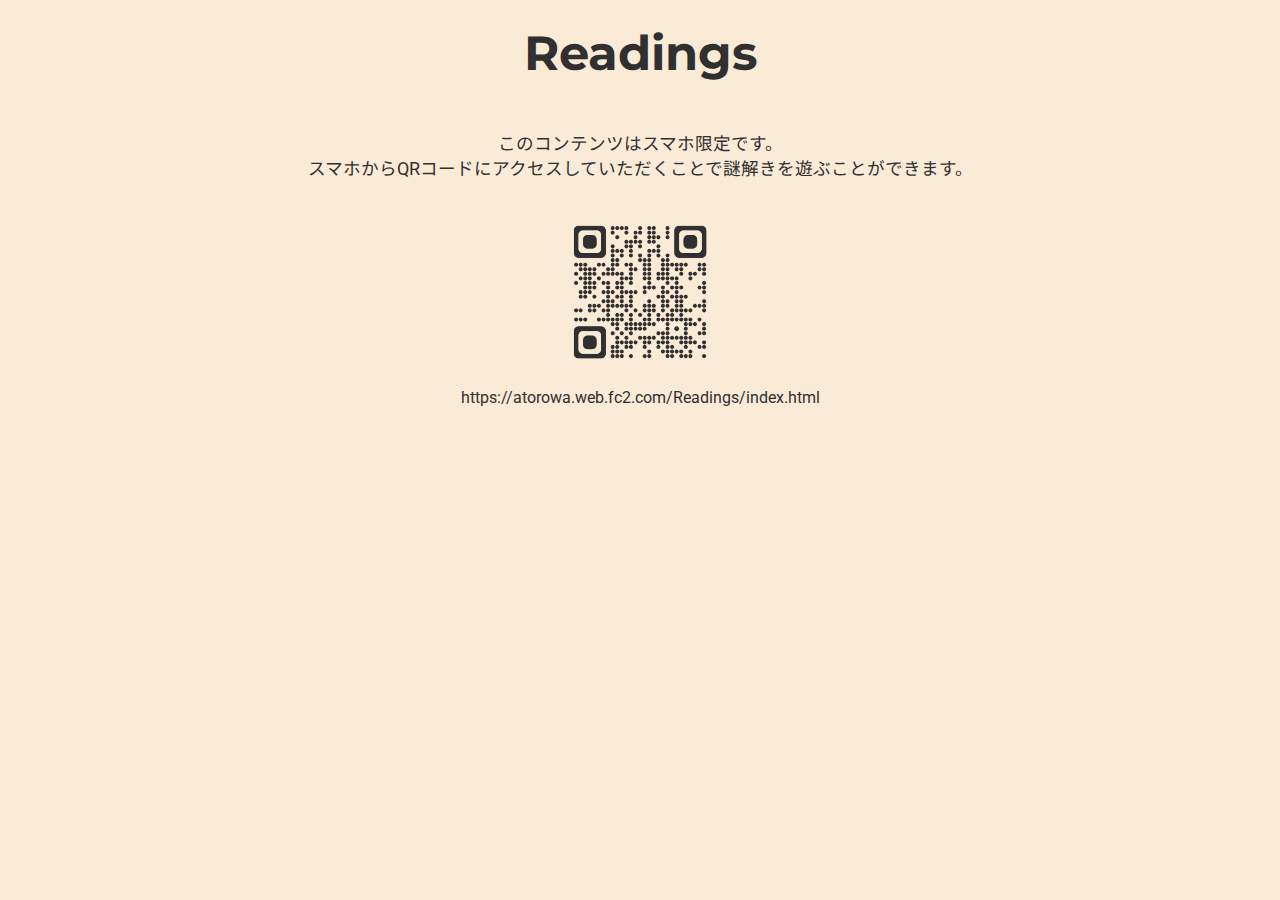
==== Readings/index.html @ c9746bf7 "Add files via upload" ====
<!doctype html>
<html lang="ja">

<head>
	<meta http-equiv="content-type" content="text/html; charset=UTF-8">
	<title>Readings</title>
	<link rel="stylesheet" href="css/style.css">
	<meta name="viewport" content="width=device-width, initial-scale=1, shrink-to-fit=no">
	<link rel="preconnect" href="https://fonts.googleapis.com">
	<link rel="preconnect" href="https://fonts.gstatic.com" crossorigin>
	<link
		href="https://fonts.googleapis.com/css2?family=Montserrat:wght@600;700&family=Noto+Sans+JP:wght@300;400;500;700&family=Roboto:wght@300;400;500;700&display=swap"
		rel="stylesheet">
	<meta property="og:title" content="Readings" />
	<meta property="og:type" content="article" />
	<meta property="og:url" content="https://atorowa.github.io/Readings/" />
	<meta property="og:image" content="https://atorowa.github.io/Readings/img/summary_twitter.png" />
	<meta property="og:site_name" content="Readings" />
	<meta property="og:description" content="Web謎" />
</head>

<body>
	<div class="game-page">


		<div class="title" style="padding: 1rem 0">Readings</div>

		<div style="text-align: center; font-size: 1.2em;">注意事項</div>
		<div class="caution">
			<ul>
				<li>スマートフォンからプレイしてください。</li>
				<li>推奨環境は下記をご確認ください。</li>
				<div style="padding: 0.6em 0 0.6em 1em;">
					<div style="padding: 0.2em 0 0.2em 0; font-weight: 700;">iOS: Safari / Google Chrome</div>
					<div style="padding: 0.2em 0 0.2em 0; font-weight: 700;">Android: Google Chrome</div>
				</div>
				<li>ソースコードの閲覧は禁止です。</li>
				<li>SNS等でのネタバレ行為は禁止です。</li>
			</ul>
		</div>
		<div class="wait-area">
			<div style="padding-top: 4em"></div>
			<div style="text-align: center; font-weight: 700;">
				ロード中です。<br>しばらくお待ち下さい。
				<div style="padding-top: 0.5em; font-size: 0.8em;">※時間がかかる場合があります</div>
			</div>
			<div style="padding-top: 5em"></div>
		</div>
		<div class="start-area" style="display: none;">
			<div style="padding-top: 4em"></div>
			<div class="start-button" style="justify-content: center; display: flex; text-decoration: none;">
				<a style="text-decoration: none;">開始する</a>
			</div>
			<div style="padding-top: 5em"></div>
		</div>
		<div class="main-area" style="display: none;">

			<div style="padding-top: 4em"></div>

			<div class="clear-remain" style="text-align: center; font-size: 1.2em;">
				クリアまであと<span class="clear-remain-num" style="font-size: 1.2em; padding-left: 0.2em;">16</span>
			</div>
			<div class="clear-remain-cleard"
				style="display: none; text-align: center; font-size: 1.6rem; font-family: 'Montserrat', 'Roboto', 'Noto Sans JP', arial, sans-serif; font-weight: 500;">
				Cleared!
			</div>

			<div class="share-area" style="display: none;">
				<div style="padding-top: 0.5em"></div>
				<div class="share-button-main" style="justify-content: center; display: flex; text-decoration: none;">
					<a href="https://twitter.com/intent/tweet?text=Web%E8%AC%8E%E3%80%8CReadings%E3%80%8D%E3%82%92%E3%82%AF%E3%83%AA%E3%82%A2%E3%81%97%E3%81%BE%E3%81%97%E3%81%9F%EF%BC%81%0A%E2%86%93%E3%81%93%E3%81%A1%E3%82%89%E3%81%8B%E3%82%89%E9%81%8A%E3%81%B9%E3%81%BE%E3%81%99%0Ahttps%3A%2F%2Fatorowa.web.fc2.com%2FReadings%2Findex.html%0A%0A%23%E3%82%8A%E3%83%BC%E3%81%A7%E3%81%83%E3%82%93%E3%81%90%E3%81%99%0Ahttps%3A%2F%2Ft.co%2FszqbN2CaV4"
						style="text-decoration: none;" target="_blank" rel="noopener noreferrer">ツイートで自慢する</a>
				</div>
			</div>
			<div style="padding-top: 1em"></div>

			<div class="box" style="margin: 0 auto;">
				<div style="justify-content: center; display: flex;">
					<div class="cell cell-tsu">ツ</div>
					<div class="cell cell-ki">キ</div>
					<div class="cell cell-yo">ヨ</div>
					<div class="cell cell-ra">ラ</div>
				</div>
				<div style="justify-content: center; display: flex;">
					<div class="cell cell-n">ン</div>
					<div class="cell cell-se">セ</div>
					<div class="cell cell-ro">ロ</div>
					<div class="cell cell-ha">ハ</div>
				</div>
				<div style="justify-content: center; display: flex;">
					<div class="cell cell-ho">ホ</div>
					<div class="cell cell-ke">ケ</div>
					<div class="cell cell-i">イ</div>
					<div class="cell cell-no">ノ</div>
				</div>
				<div style="justify-content: center; display: flex;">
					<div class="cell cell-e">エ</div>
					<div class="cell cell-ta">タ</div>
					<div class="cell cell-sa">サ</div>
					<div class="cell cell-ka">カ</div>
				</div>
			</div>

			<div style="padding-top: 2em"></div>

			<div style="justify-content: space-evenly; display: flex; padding: 1rem 0;">
				<div class="input-group-normal">
					<input class="input-normal" type="text" value="月" disabled><img class="brackets"
						src="img/icon_black_1_thin.svg" style="height: 3rem; padding-left: 0.3rem;"></img><input
						class="input-normal input-getsu" type="text" maxlength="1" tabindex="0"><img class="brackets"
						src="img/icon_black_2_thin.svg" style="height: 3rem;"></img>
				</div>
				<div class="input-group-normal">
					<img class="brackets" src="img/icon_black_1_thin.svg" style="height: 3rem;"></img><input
						class="input-normal input-ha" type="text" maxlength="1" tabindex="0"><img class="brackets"
						src="img/icon_black_2_thin.svg" style="height: 3rem; padding-right: 0.3rem;"></img><input
						class="input-normal" type="text" value="破" disabled>
				</div>
			</div>
			<div style="justify-content: space-evenly; display: flex; padding: 1rem 0;">
				<div class="input-group-normal">
					<input class="input-normal" type="text" value="絵" disabled><img class="brackets"
						src="img/icon_black_1_thin.svg" style="height: 3rem; padding-left: 0.3rem;"></img><input
						class="input-normal input-e" type="text" maxlength="1" tabindex="0"><img class="brackets"
						src="img/icon_black_2_thin.svg" style="height: 3rem;"></img>
				</div>
				<div class="input-group-normal">
					<img class="brackets" src="img/icon_black_1_thin.svg" style="height: 3rem;"></img><input
						class="input-normal input-sen" type="text" maxlength="1" tabindex="0"><img class="brackets"
						src="img/icon_black_2_thin.svg" style="height: 3rem; padding-right: 0.3rem;"></img><input
						class="input-normal" type="text" value="線" disabled>
				</div>
			</div>
			<div style="justify-content: space-evenly; display: flex; padding: 1rem 0;">
				<div class="input-group-normal">
					<input class="input-normal" type="text" value="今" disabled><img class="brackets"
						src="img/icon_black_1_thin.svg" style="height: 3rem; padding-left: 0.3rem;"></img><input
						class="input-normal input-kon" type="text" maxlength="1" tabindex="0"><img class="brackets"
						src="img/icon_black_2_thin.svg" style="height: 3rem;"></img>
				</div>
				<div class="input-group-normal">
					<img class="brackets" src="img/icon_black_1_thin.svg" style="height: 3rem;"></img><input
						class="input-normal input-gen" type="text" maxlength="1" tabindex="0"><img class="brackets"
						src="img/icon_black_2_thin.svg" style="height: 3rem; padding-right: 0.3rem;"></img><input
						class="input-normal" type="text" value="原" disabled>
				</div>
			</div>
			<div style="padding-top: 2em"></div>

			<div style="text-align: center;">
				カッコの中に漢字一文字を当てはめて、<br>4✕4の盤面に隠れている言葉を作れ。
			</div>

			<div style="text-align: center; padding-top: 0.5em;">
				隠れている言葉はタテ、ヨコ、ナナメの<br>8方向いずれかで一直線上にある。
			</div>

			<div style="text-align: center; padding-top: 1em; font-size: 0.8em; font-weight: 700;">※カッコ内をタップして入力</div>

			<div style="padding-top: 2em"></div>

			<div style="text-align: center;">
				<a href="hint.html" target="_blank" rel="noopener noreferrer">ヒントはこちら</a>
			</div>
			<div style="padding-top: 5em"></div>
		</div>

		<div class="credit"
			style="display:none; text-align: center; font-size: 12px; line-height: 1.8em; margin-right: 0.5em">
			制作：あとろわ <a href="https://twitter.com/atorowa" target="_blank" rel="noopener noreferrer">@atorowa</a><br>
			デバッグ：みずなし様 <a href="https://twitter.com/m1zunash1" target="_blank" rel="noopener noreferrer">@m1zunash1</a>
		</div>

		<div class="clue active"
			style="display: block; width: 100% !important; height: 103px !important; bottom: auto !important; left: 0px; margin: 0px !important; max-height: none !important; max-width: none !important; padding: 0px !important; position: fixed; right: auto !important; top: -129px; z-index: 10; background: rgb(250, 250, 250) !important;">

			<div
				style="font-family: 'Roboto', 'Noto Sans JP', arial, sans-serif !important; width: 100% !important; height: 98px !important; display: flex;">

				<div class="row-container" style="width: 100% !important; padding: 5px 0;">
					<div style="padding: 0 10px;">
						<a class="clue-title" href="https://atarrowtech.web.fc2.com/maintenance.html">安心の設備管理</a>
						<div>
							<a class="clue-text" style="margin-top: 4px; text-decoration: none !important;"
								href="https://atarrowtech.web.fc2.com/maintenance.html">お客様の業種・建設負荷に合わせた最適なシステムを提案します。</a>
						</div><a class="clue-company" href="https://atarrowtech.web.fc2.com/maintenance.html">At Arrow
							Tech</a>
					</div>
					<div style="display: flex; align-items: center;">
						<div class="separator"></div>
						<div style="width: 70px; padding: 0 10px;">
							<div class="input-group-clue">
								<a href="https://atarrowtech.web.fc2.com/maintenance.html"> <img class="brackets-clue"
										src="img/icon_blue_1.svg"></img></a><input class="input-clue input-kai"
									type="text" maxlength="1" tabindex="-1"><a
									href="https://atarrowtech.web.fc2.com/maintenance.html"><img class="brackets-clue"
										src="img/icon_blue_2.svg"></img></a>
							</div>
						</div>
					</div>
				</div>


				<div style="position: absolute !important; top: 98px !important; width: 100% !important;">
					<ins
						style="display: block !important; height: 5px !important; margin: 0px !important; max-height: none !important; max-width: none !important; padding: 0px !important; position: relative !important; width: auto !important; z-index: 1 !important; background-color: rgb(250, 250, 250) !important; box-shadow: rgba(0, 0, 0, 0.2) 0px 1px 5px -1px, rgba(0, 0, 0, 0.1) 0px -1px 2px -1px !important;">
						<span class="banner-button"
							style="display: block !important; width: 80px !important; height: 45px !important; top: 0px !important; left: 0% !important;"><svg
								style="margin: 0px !important; position: absolute !important; top: 0px !important; left: 0% !important; display: block !important; width: 80px !important; height: 30px !important;">
								<defs>
									<filter id="dropShadowBottom" filterUnits="userSpaceOnUse"
										color-interpolation-filters="sRGB">
										<feComponentTransfer in="SourceAlpha" result="TransferredAlpha">
											<feFuncR type="discrete" tableValues="0.5"></feFuncR>
											<feFuncG type="discrete" tableValues="0.5"></feFuncG>
											<feFuncB type="discrete" tableValues="0.5"></feFuncB>
										</feComponentTransfer>
										<feGaussianBlur in="TransferredAlpha" stdDeviation="2"></feGaussianBlur>
										<feOffset dx="0" dy="0" result="offsetblur"></feOffset>
										<feMerge>
											<feMergeNode></feMergeNode>
											<feMergeNode in="SourceGraphic"></feMergeNode>
										</feMerge>
									</filter>
								</defs>
								<path d="M0,4 L0,22 A6,6 0 0,0 6,28 L50,28 A6,6 0 0,0 56,22 L56,10 A6,6 0 0,1 61,4 Z"
									stroke="#FAFAFA" stroke-width="1" fill="#FAFAFA"
									style="filter: url(&quot;#dropShadowBottom&quot;);"></path>
								<rect x="0" y="0" width="80" height="5" style="fill: rgb(250, 250, 250);"></rect>
								<g class="up" stroke="#616161" stroke-width="2px" stroke-linecap="square">
									<line class="line-left" x1="22" y1="18" x2="28" y2="12"></line>
									<line class="line-right" x1="28" y1="12" x2="34" y2="18"></line>
								</g>
							</svg></span>
					</ins>
				</div>

			</div>
		</div>
		<div class="modal-bg">
			<div class="modal-window">
				<div style="text-shadow: 1px 1px 3px rgba(0, 0, 0, 0.32); flex-grow: 0.1; padding-top: 2em">
					<div
						style="text-align: center; padding-bottom: 0.1em; font-family: 'Montserrat', 'Roboto', 'Noto Sans JP', arial, sans-serif; font-size: 3.6em; font-weight: 700;">
						Cleared!</div>
					<div style="text-align: center;">おめでとうございます👏</div>
				</div>
				<div>
					<div class="share-button-modal" style="padding-bottom: 1.5em;">
						<a href="https://twitter.com/intent/tweet?text=Web%E8%AC%8E%E3%80%8CReadings%E3%80%8D%E3%82%92%E3%82%AF%E3%83%AA%E3%82%A2%E3%81%97%E3%81%BE%E3%81%97%E3%81%9F%EF%BC%81%0A%E2%86%93%E3%81%93%E3%81%A1%E3%82%89%E3%81%8B%E3%82%89%E9%81%8A%E3%81%B9%E3%81%BE%E3%81%99%0Ahttps%3A%2F%2Fatorowa.web.fc2.com%2FReadings%2Findex.html%0A%0A%23%E3%82%8A%E3%83%BC%E3%81%A7%E3%81%83%E3%82%93%E3%81%90%E3%81%99%0Ahttps%3A%2F%2Ft.co%2FszqbN2CaV4"
							style="text-decoration: none;" target="_blank" rel="noopener noreferrer">ツイートで自慢する</a>
					</div>
					<div
						style="text-align: center; text-shadow: 1px 1px 3px rgba(0, 0, 0, 0.32); text-align: center; text-decoration: underline; font-weight: 500;">
						<a class="close-modal">閉じる</a>
					</div>
				</div>
			</div>
		</div>
	</div>
	<div class="unplayable-page" style="width: 100%;">
		<div class="title" style="padding: 1rem 0">Readings</div>
		<div style="text-align: center; padding: 0 1rem; margin: 0 auto;">
			<div style="padding-top: 2rem;"></div>
			<div style="font-size: 1.1rem;">このコンテンツはスマホ限定です。<br>
				スマホからQRコードにアクセスしていただくことで謎解きを遊ぶことができます。</div>
			<div style="padding-top: 2rem;"></div>
			<img src="img/qr_code.png"
				style="height: 10rem; justify-content: center; display: flex; margin: 0 auto;"></img>
			<div style="font-size: 1rem; padding-top: 1rem;">https://atorowa.web.fc2.com/Readings/index.html</div>
		</div>
		<div style="padding-top: 2rem;"></div>
	</div>
	</div>

	<script src="https://code.jquery.com/jquery-3.4.1.min.js"
		integrity="sha256-CSXorXvZcTkaix6Yvo6HppcZGetbYMGWSFlBw8HfCJo=" crossorigin="anonymous"></script>
	<script src="js/script.js"></script>
	<script src="js/jquery.easing.1.3.js"></script>
</body>

</html>
---- Readings/css/style.css ----
.unplayable-page {
	display: block !important;
}

.game-page {
	display: none !important;
}

@media only screen and (max-width: 767px) {
	.unplayable-page {
		display: none !important;
	}
	.game-page {
		display: block !important;
	}
}

.title {
	font-family: 'Montserrat', 'Roboto', 'Noto Sans JP', arial, sans-serif;
	text-align: center;
	font-size: 3em;
	font-weight: 700;
}


.share-button-modal a {
	text-align: center;
	margin: 0 auto;
	padding: 0.5em 1em;
	font-size: 1em;
	font-weight: 700;
	color: #303030;
	background-color: #fdf2c5;
	border-radius: 0.5em;
	box-shadow: 1px 1px 3px rgba(0, 0, 0, 0.32);
}

.share-button-main a {
	text-align: center;
	margin: 0 auto;
	padding: 0.5em 1em;
	font-size: 0.8em;
	font-weight: 700;
	color: #ffffff;
	background-color: #1d9bf0;
	border-radius: 0.5em;
	box-shadow: 1px 1px 3px rgba(0, 0, 0, 0.32);
}

.start-button a {
	text-align: center;
	margin: 0 auto;
	padding: 0.5em 1em;
	font-size: 1em;
	font-weight: 700;
	color: #ffffff;
	background-color: #e35b4f;
	border-radius: 0.5em;
	box-shadow: 1px 1px 3px rgba(0, 0, 0, 0.32);
}

.modal-bg {
	display: none;
	width: 100%;
	height: 100%;
	background-color: rgba(0, 0, 0, 0.5);
	position: fixed;
	top: 0;
	left: 0;
	z-index: 20;
}

.modal-window {
	display: none;
	margin: 0;
	padding: 0;
	color: #FDF2C5;
	background-color: #e35b4f;
	box-shadow: 0px 0px 0px 0.8em #e35b4f;
	border: solid 2px #fdf2c5;
	position: fixed;
	z-index: 21;
	flex-direction: column;
	display: flex;
	justify-content: space-around;
	align-items: center;
	position: fixed;
}

.clear-remain-num {
	font-family: 'Montserrat', 'Roboto', 'Noto Sans JP', arial, sans-serif;
	font-weight: 500;
	transition: color 1s;
}

.highlight-remain {
	color: #ff5555;
	transition-duration: 0s;
}

.box {
	background: rgb(250, 250, 250);
	box-shadow: rgb(0 0 0 / 20%) 3px 2px 3px -1px;
	width: fit-content;
	height: fit-content;
	max-width: fit-content;
	max-height: fit-content;
	padding: 0.5rem;
}

.cell {
	width: 3rem;
	height: 3rem;
	max-width: 3rem;
	max-height: 3rem;
	font-weight: 500;
	margin: 0.1rem;
	font-size: 2rem;
	text-align: center;
	transition: background-color 1s;
}

.marked {
	color: #ff5555;
}

.highlight-cell {
	background-color: #ffaaaa;
	transition-duration: 0s;
}

.input-group-normal {
	display: flex;
	align-items: center;
	justify-content: center;
	text-align: center;
	font-family: inherit;
	font-size: 2rem;
	font-weight: 500;
	background: rgb(250, 250, 250);
	box-shadow: rgb(0 0 0 / 20%) 3px 2px 3px -1px;
	padding: 0.5rem;
}

.input-normal {
	font-family: inherit;
	font-weight: inherit;
	color: inherit;
	font-size: inherit;
	width: 1em;
	max-width: 100%;
	text-align: center;
	border: none;
	cursor: pointer;
	background-color: transparent;
	max-width: 100%;
	padding-left: 0.1em;
	padding-right: 0.1em;
}

.input-normal-label {
	font-family: inherit;
	font-weight: inherit;
	font-size: inherit;
}

.input-disabled {
	background-color: #D0D0D0;
}

.brackets {
	border: none;
}

.input-normal:focus {
	outline: none;
}

.input-normal:disabled {
	color: #303030;
	-webkit-text-fill-color: #303030;
	opacity: 1;
}

.input-group-clue {
	display: flex;
	align-items: center;
	justify-content: center;
	text-align: center;
}

.input-clue {
	font-family: inherit;
	color: #4896fa;
	font-weight: 500;
	font-size: 16px;
	width: 18px;
	height: 18px;
	text-align: center;
	border: none;
	cursor: pointer;
	background-color: transparent;
	padding-left: 0;
	padding-right: 0;
    margin-bottom: 5px;
}

.input-clue:focus {
	outline: none;
}

.input-clue:disabled {
	color: #4896fa;
	-webkit-text-fill-color: #4896fa;
	opacity: 1;
}

.brackets-clue {
	height: 20px;
	border: none;
	z-index: -1;
	padding: 0;
}

.separator {
	background-color: #e9e9e9;
	box-sizing: border-box;
	height: 84px;
	width: 1px;
}

.row-container {
	box-sizing: border-box;
	height: 100%;
	align-items: center;
	flex-direction: row;
	flex-grow: 1;
	display: flex;
	justify-content: space-between;
}

.clue-title {
	color: inherit;
	cursor: pointer;
	text-decoration: inherit;
	font-family: inherit;
	font-size: 18px;
	font-weight: 400;
	background-image: linear-gradient(0deg, #d2e3fc 50%, transparent 12%);
	line-height: 1.3;
}

.clue-text {
	color: #303030;
	cursor: pointer;
	font-family: inherit;
	font-size: 12px;
	font-weight: 300;
}

.clue-company {
	color: inherit;
	cursor: pointer;
	text-decoration: inherit;
	font-family: inherit;
	font-size: 10px;
	font-weight: 300;
}

.open-button {
	color: #ffffff;
	background-color: #4896fa;
	box-shadow: 0 2px 2px 0 rgba(0, 0, 0, .25);
	border-radius: 4px;
	font-family: inherit;
	font-size: 16px;
	font-weight: 400;
	padding: 0 16px;
	display: flex;
	justify-content: center;
	align-items: center;
}

details {
	font-weight: 400;
	border: 1px solid #aaa;
	padding: .5em .5em 0;
	background-color: #ffffff;
}

summary {
	font-weight: 700;
	margin: -.5em -.5em 0;
	padding: .5em;
	background-color: #eeeeee;
}

details[open] {
	padding: .5em;
}

.hint-content {
	font-size: 0.8em;
	padding: .5em 0 0 0;
}

.hint-detail {
	padding: 0.5em 0 0 0;
}

.caution {
	padding: 0.5em  20px  0.5em  0;
	margin: 0.5em 1em;
	border: 2px solid #303030;
	border-radius: 1em;
	font-size: 0.8em;
}

li {
	padding: 0.2em 0;
}

body {
	color: #303030;
	background-color: #faebd7;
	font-family: 'Roboto', 'Noto Sans JP', arial, sans-serif;
}
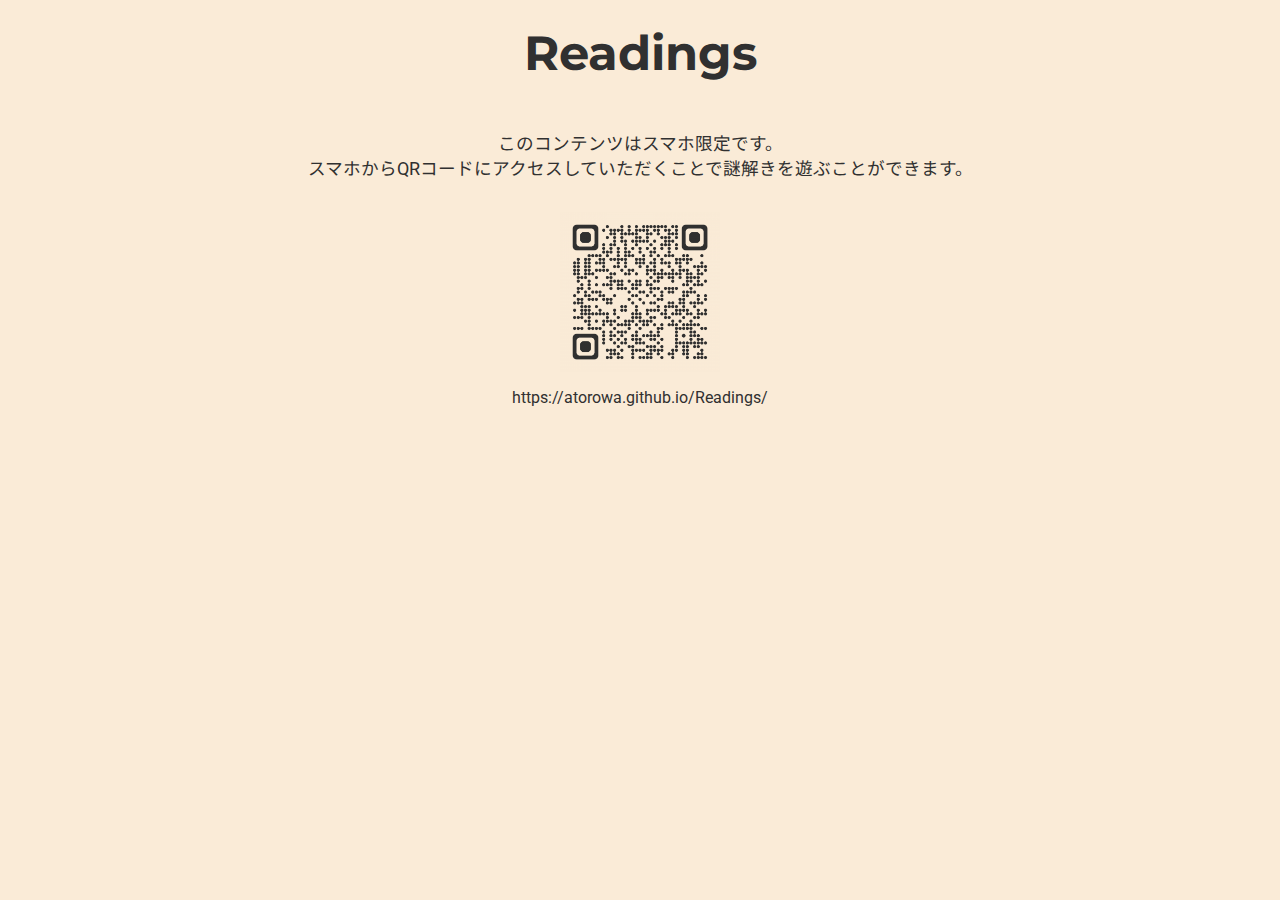
==== commit 1035f1d0: "Add files via upload" ====
--- a/Readings/index.html
+++ b/Readings/index.html
@@ -14,9 +14,10 @@
 	<meta property="og:title" content="Readings" />
 	<meta property="og:type" content="article" />
 	<meta property="og:url" content="https://atorowa.github.io/Readings/" />
-	<meta property="og:image" content="https://atorowa.github.io/Readings/img/summary_twitter.png" />
+	<meta property="og:image" content="https://atorowa.github.io/Readings/img/summary_large.png" />
 	<meta property="og:site_name" content="Readings" />
 	<meta property="og:description" content="Web謎" />
+	<meta name="twitter:card" content="summary_large_image" />
 </head>
 
 <body>
@@ -42,7 +43,6 @@
 			<div style="padding-top: 4em"></div>
 			<div style="text-align: center; font-weight: 700;">
 				ロード中です。<br>しばらくお待ち下さい。
-				<div style="padding-top: 0.5em; font-size: 0.8em;">※時間がかかる場合があります</div>
 			</div>
 			<div style="padding-top: 5em"></div>
 		</div>
@@ -68,7 +68,7 @@
 			<div class="share-area" style="display: none;">
 				<div style="padding-top: 0.5em"></div>
 				<div class="share-button-main" style="justify-content: center; display: flex; text-decoration: none;">
-					<a href="https://twitter.com/intent/tweet?text=Web%E8%AC%8E%E3%80%8CReadings%E3%80%8D%E3%82%92%E3%82%AF%E3%83%AA%E3%82%A2%E3%81%97%E3%81%BE%E3%81%97%E3%81%9F%EF%BC%81%0A%E2%86%93%E3%81%93%E3%81%A1%E3%82%89%E3%81%8B%E3%82%89%E9%81%8A%E3%81%B9%E3%81%BE%E3%81%99%0Ahttps%3A%2F%2Fatorowa.web.fc2.com%2FReadings%2Findex.html%0A%0A%23%E3%82%8A%E3%83%BC%E3%81%A7%E3%81%83%E3%82%93%E3%81%90%E3%81%99%0Ahttps%3A%2F%2Ft.co%2FszqbN2CaV4"
+					<a href="https://twitter.com/intent/tweet?text=Web%E8%AC%8E%E3%80%8CReadings%E3%80%8D%E3%82%92%E3%82%AF%E3%83%AA%E3%82%A2%E3%81%97%E3%81%BE%E3%81%97%E3%81%9F%EF%BC%81%0A%23%E3%82%8A%E3%83%BC%E3%81%A7%E3%81%83%E3%82%93%E3%81%90%E3%81%99%0A%0A%E3%81%93%E3%81%A1%E3%82%89%E3%81%8B%E3%82%89%E9%81%8A%E3%81%B9%E3%81%BE%E3%81%99%E2%86%93%0Ahttps%3A%2F%2Fatorowa.github.io%2FReadings%2F"
 						style="text-decoration: none;" target="_blank" rel="noopener noreferrer">ツイートで自慢する</a>
 				</div>
 			</div>
@@ -247,7 +247,7 @@
 				</div>
 				<div>
 					<div class="share-button-modal" style="padding-bottom: 1.5em;">
-						<a href="https://twitter.com/intent/tweet?text=Web%E8%AC%8E%E3%80%8CReadings%E3%80%8D%E3%82%92%E3%82%AF%E3%83%AA%E3%82%A2%E3%81%97%E3%81%BE%E3%81%97%E3%81%9F%EF%BC%81%0A%E2%86%93%E3%81%93%E3%81%A1%E3%82%89%E3%81%8B%E3%82%89%E9%81%8A%E3%81%B9%E3%81%BE%E3%81%99%0Ahttps%3A%2F%2Fatorowa.web.fc2.com%2FReadings%2Findex.html%0A%0A%23%E3%82%8A%E3%83%BC%E3%81%A7%E3%81%83%E3%82%93%E3%81%90%E3%81%99%0Ahttps%3A%2F%2Ft.co%2FszqbN2CaV4"
+						<a href="https://twitter.com/intent/tweet?text=Web%E8%AC%8E%E3%80%8CReadings%E3%80%8D%E3%82%92%E3%82%AF%E3%83%AA%E3%82%A2%E3%81%97%E3%81%BE%E3%81%97%E3%81%9F%EF%BC%81%0A%23%E3%82%8A%E3%83%BC%E3%81%A7%E3%81%83%E3%82%93%E3%81%90%E3%81%99%0A%0A%E3%81%93%E3%81%A1%E3%82%89%E3%81%8B%E3%82%89%E9%81%8A%E3%81%B9%E3%81%BE%E3%81%99%E2%86%93%0Ahttps%3A%2F%2Fatorowa.github.io%2FReadings%2F"
 							style="text-decoration: none;" target="_blank" rel="noopener noreferrer">ツイートで自慢する</a>
 					</div>
 					<div
@@ -267,7 +267,7 @@
 			<div style="padding-top: 2rem;"></div>
 			<img src="img/qr_code.png"
 				style="height: 10rem; justify-content: center; display: flex; margin: 0 auto;"></img>
-			<div style="font-size: 1rem; padding-top: 1rem;">https://atorowa.web.fc2.com/Readings/index.html</div>
+			<div style="font-size: 1rem; padding-top: 1rem;">https://atorowa.github.io/Readings/</div>
 		</div>
 		<div style="padding-top: 2rem;"></div>
 	</div>
